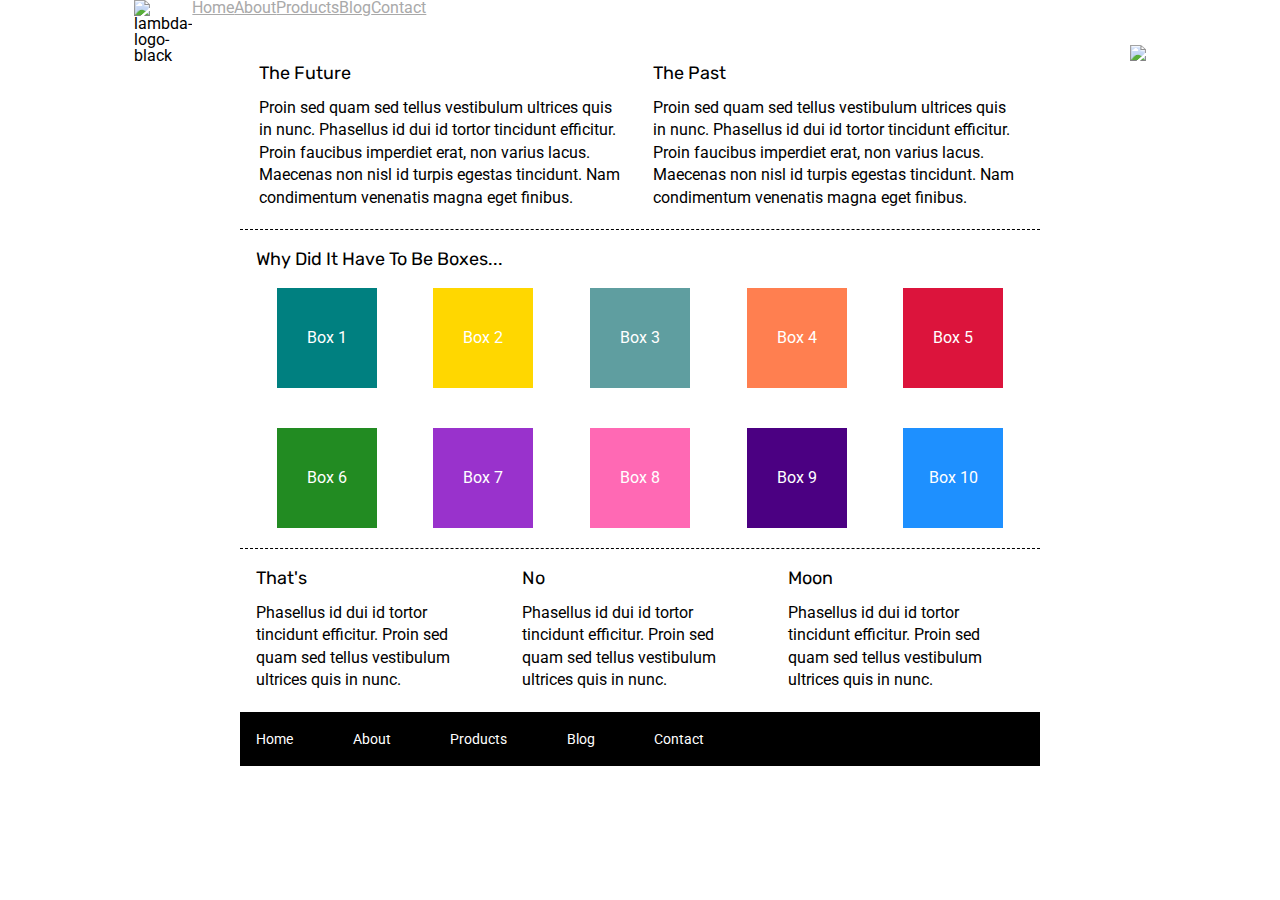
==== index.html @ 194fe97b "fixed missing branch" ====
<!doctype html>

<html lang="en">

<head>
    <meta charset="utf-8">

    <title>Sprint Challenge - Home</title>

    <link href="https://fonts.googleapis.com/css?family=Roboto|Rubik" rel="stylesheet">
    <link rel="stylesheet" href="css/index.css">

</head>

<body>

    <header>

        <nav>
            <div class="links">
                <div>
                    <img src="img/lambda-black.png" alt="lambda-logo-black">
                </div>
                <a class="link-text" href="#">Home</a>
                <a class="link-text" href="about.html">About</a>
                <a class="link-text" href="#">Products</a>
                <a class="link-text" href="#">Blog</a>
                <a class="link-text" href="#">Contact</a>
            </div>

        </nav>
        <div class="header-img">
            <img class="hwy-85" src="img/jumbo.jpg">
        </div>
    </header>
    <div class="container">

        <section class="top-content">
            <div class="text-container">
                <h2>The Future</h2>
                <p>Proin sed quam sed tellus vestibulum ultrices quis in nunc. Phasellus id dui id tortor tincidunt
                    efficitur. Proin faucibus imperdiet erat, non varius lacus. Maecenas non nisl id turpis egestas
                    tincidunt. Nam condimentum venenatis magna eget finibus.</p>
            </div>
            <div class="text-container">
                <h2>The Past</h2>
                <p>Proin sed quam sed tellus vestibulum ultrices quis in nunc. Phasellus id dui id tortor tincidunt
                    efficitur. Proin faucibus imperdiet erat, non varius lacus. Maecenas non nisl id turpis egestas
                    tincidunt. Nam condimentum venenatis magna eget finibus.</p>
            </div>
        </section>

        <section class="middle-content">

            <h2>Why Did It Have To Be Boxes...</h2>

            <div class="boxes">
                <div class="box1">Box 1</div>
                <div class="box2">Box 2</div>
                <div class="box3">Box 3</div>
                <div class="box4">Box 4</div>
                <div class="box5">Box 5</div>
                <div class="box6">Box 6</div>
                <div class="box7">Box 7</div>
                <div class="box8">Box 8</div>
                <div class="box9">Box 9</div>
                <div class="box10">Box 10</div>
            </div>

        </section>

        <section class="bottom-content">

            <div class="text-container">
                <h2>That's</h2>
                <p>Phasellus id dui id tortor tincidunt efficitur. Proin sed quam sed tellus vestibulum ultrices quis in
                    nunc.</p>
            </div>
            <div class="text-container">
                <h2>No</h2>
                <p>Phasellus id dui id tortor tincidunt efficitur. Proin sed quam sed tellus vestibulum ultrices quis in
                    nunc.</p>
            </div>
            <div class="text-container">
                <h2>Moon</h2>
                <p>Phasellus id dui id tortor tincidunt efficitur. Proin sed quam sed tellus vestibulum ultrices quis in
                    nunc.</p>
            </div>

        </section>

        <footer>
            <nav>
                <a href="#">Home</a>
                <a href="#">About</a>
                <a href="#">Products</a>
                <a href="#">Blog</a>
                <a href="#">Contact</a>
            </nav>
        </footer>
    </div><!-- container -->
</body>

</html>
---- css/index.css ----
/* http://meyerweb.com/eric/tools/css/reset/ 
   v2.0 | 20110126
   License: none (public domain)
*/

html, body, div, span, applet, object, iframe,
h1, h2, h3, h4, h5, h6, p, blockquote, pre,
a, abbr, acronym, address, big, cite, code,
del, dfn, em, img, ins, kbd, q, s, samp,
small, strike, strong, sub, sup, tt, var,
b, u, i, center,
dl, dt, dd, ol, ul, li,
fieldset, form, label, legend,
table, caption, tbody, tfoot, thead, tr, th, td,
article, aside, canvas, details, embed, 
figure, figcaption, footer, header, hgroup, 
menu, nav, output, ruby, section, summary,
time, mark, audio, video {
	margin: 0;
	padding: 0;
	border: 0;
	font-size: 100%;
	font: inherit;
	vertical-align: baseline;
}
/* HTML5 display-role reset for older browsers */
article, aside, details, figcaption, figure, 
footer, header, hgroup, menu, nav, section {
	display: block;
}
body {
	line-height: 1;
}
ol, ul {
	list-style: none;
}
blockquote, q {
	quotes: none;
}
blockquote:before, blockquote:after,
q:before, q:after {
	content: '';
	content: none;
}
table {
	border-collapse: collapse;
	border-spacing: 0;
}

* {
    box-sizing: border-box;
}

html, body {
    height: 100%;
    font-family: 'Roboto', sans-serif;
}

h1, h2, h3, h4, h5 {
    font-size: 18px;
    margin-bottom: 15px;
    font-family: 'Rubik', sans-serif;
}

p {
    line-height: 1.4;
}

header {
display: flex;
justify-content: space-around;
align-items: baseline;
}
 header div {

 }


}
nav {
    /* display: flex;
    justify-content: space-around;
    padding-top: 4%; */
}
.links {
    display: flex;
    justify-content: space-around;
    width: 50%;
    
}
.hwy-85 {
    width: 880px;
}

.header-img {
    margin: 0% 0% 0% 27%;
    padding-top: 2%
    
}
.header-img2 {
    margin: 0% 0% 0% 29%;
    padding-top: 2%
    
}

.headerimg2 {
    width: 100%;
}




.container {
    width: 800px;
    margin: 0 auto;
}

.link-text {
color: darkgrey;
}

.top-content {
    display: flex;
    flex-wrap: wrap;
    justify-content: space-evenly;
    margin-bottom: 20px;
    border-bottom: 1px dashed black;
}

.top-content .text-container {
    width: 48%;
    padding: 0 1%;
    padding-bottom: 20px;  
}

.middle-content {
    margin-bottom: 20px;
    border-bottom: 1px dashed black;
}

.middle-content h2 {
    padding: 0 2%;
    margin-bottom: 0;
}

.middle-content .boxes {
    display: flex;
    flex-wrap: wrap;
    justify-content: space-evenly;
}

.middle-content .boxes .box1 {
    width: 12.5%;
    height: 100px;
    background: teal;
    margin: 20px 2.5%;
    color: white;
    display: flex;
    align-items: center;
    justify-content: center;
}

.middle-content .boxes .box2 {
    width: 12.5%;
    height: 100px;
    background: gold;
    margin: 20px 2.5%;
    color: white;
    display: flex;
    align-items: center;
    justify-content: center;
}
.middle-content .boxes .box3 {
    width: 12.5%;
    height: 100px;
    background: cadetblue;
    margin: 20px 2.5%;
    color: white;
    display: flex;
    align-items: center;
    justify-content: center;
}
.middle-content .boxes .box4 {
    width: 12.5%;
    height: 100px;
    background: coral;
    margin: 20px 2.5%;
    color: white;
    display: flex;
    align-items: center;
    justify-content: center;
}
.middle-content .boxes .box5 {
    width: 12.5%;
    height: 100px;
    background: crimson;
    margin: 20px 2.5%;
    color: white;
    display: flex;
    align-items: center;
    justify-content: center;
}
.middle-content .boxes .box6 {
    width: 12.5%;
    height: 100px;
    background: forestgreen;
    margin: 20px 2.5%;
    color: white;
    display: flex;
    align-items: center;
    justify-content: center;
}
.middle-content .boxes .box7 {
    width: 12.5%;
    height: 100px;
    background: darkorchid;
    margin: 20px 2.5%;
    color: white;
    display: flex;
    align-items: center;
    justify-content: center;
}
.middle-content .boxes .box8 {
    width: 12.5%;
    height: 100px;
    background: hotpink;
    margin: 20px 2.5%;
    color: white;
    display: flex;
    align-items: center;
    justify-content: center;
}
.middle-content .boxes .box9 {
    width: 12.5%;
    height: 100px;
    background: indigo;
    margin: 20px 2.5%;
    color: white;
    display: flex;
    align-items: center;
    justify-content: center;
}
.middle-content .boxes .box10 {
    width: 12.5%;
    height: 100px;
    background: dodgerblue;
    margin: 20px 2.5%;
    color: white;
    display: flex;
    align-items: center;
    justify-content: center;
}





.bottom-content {
    display: flex;
    margin: 0 2% 20px;
    justify-content: space-around;
}

.bottom-content .text-container {
    padding-right: 4%;
}

.bottom-content .text-container:last-child {
    padding-right: 0;
}

footer {
    width: 100%;
    background: black;
}

footer nav {
    width: 60%;
    display: flex;
    justify-content: space-between;
    align-items: center;
    padding: 20px 2%;
    font-size: 14px;
}

footer nav a {
    color: white;
    text-decoration: none;


}
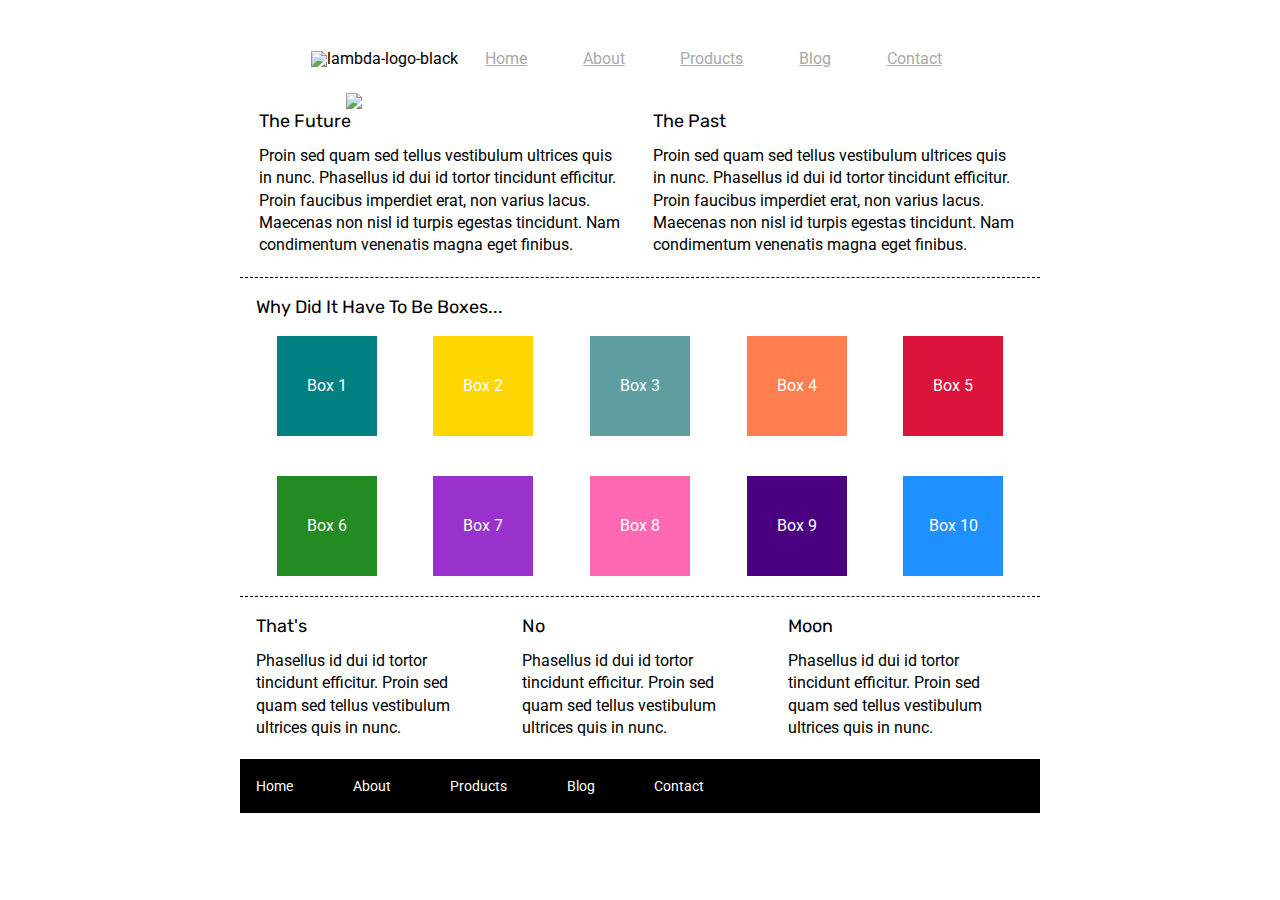
==== commit cc7e7c72: "my sprint challenge work completed by time limit, continuing to work on it." ====
--- a/index.html
+++ b/index.html
@@ -15,12 +15,12 @@
 <body>
 
     <header>
+        <nav>
+            <div>
+                <img src="img/lambda-black.png" alt="lambda-logo-black">
+            </div>
+            <div class="links">
 
-        <nav>
-            <div class="links">
-                <div>
-                    <img src="img/lambda-black.png" alt="lambda-logo-black">
-                </div>
                 <a class="link-text" href="#">Home</a>
                 <a class="link-text" href="about.html">About</a>
                 <a class="link-text" href="#">Products</a>
--- a/css/index.css
+++ b/css/index.css
@@ -66,26 +66,21 @@
     line-height: 1.4;
 }
 
-header {
-display: flex;
-justify-content: space-around;
-align-items: baseline;
-}
- header div {
-
- }
-
+
+nav img{
+    height: 50px;
 
 }
 nav {
-    /* display: flex;
+    display: flex;
+    justify-content: center;
+    padding-top: 4%;
+}
+.links {
+    display: flex;
     justify-content: space-around;
-    padding-top: 4%; */
-}
-.links {
-    display: flex;
-    justify-content: space-around;
-    width: 50%;
+    align-items: center;
+    width: 40%;
     
 }
 .hwy-85 {
@@ -97,14 +92,10 @@
     padding-top: 2%
     
 }
-.header-img2 {
-    margin: 0% 0% 0% 29%;
-    padding-top: 2%
-    
-}
 
 .headerimg2 {
     width: 100%;
+    height: 200px;
 }
 
 
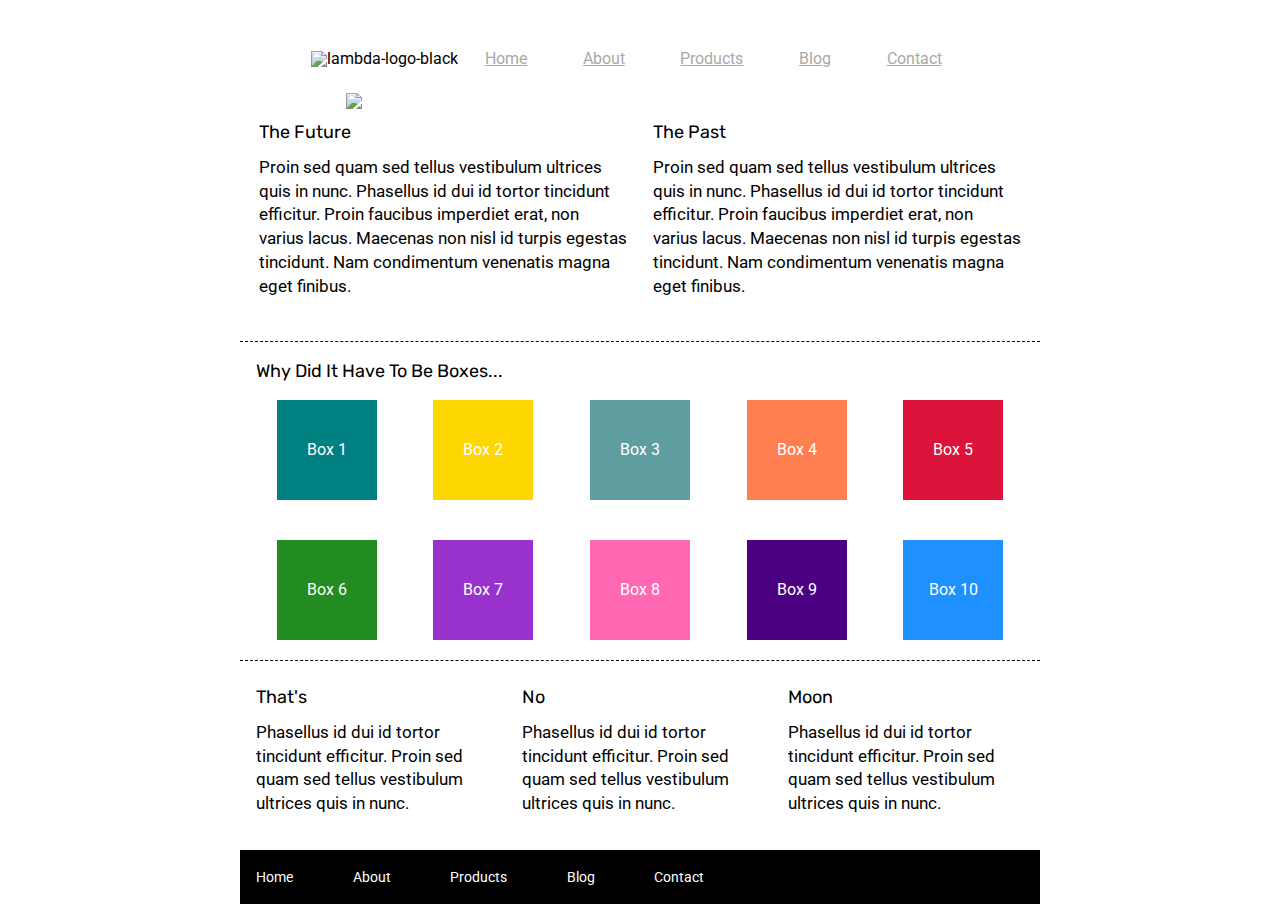
==== commit 7fb9c4b7: "Sprint challenge complete" ====
--- a/index.html
+++ b/index.html
@@ -92,7 +92,7 @@
         <footer>
             <nav>
                 <a href="#">Home</a>
-                <a href="#">About</a>
+                <a href="about.html">About</a>
                 <a href="#">Products</a>
                 <a href="#">Blog</a>
                 <a href="#">Contact</a>
--- a/css/index.css
+++ b/css/index.css
@@ -263,6 +263,7 @@
 footer {
     width: 100%;
     background: black;
+    margin: 0 auto;
 }
 
 footer nav {
@@ -279,4 +280,46 @@
     text-decoration: none;
 
 
-}+}
+.core {
+display:flex;
+}
+
+button {
+    background-color: white;
+    height: 35px;
+    width: 150px;
+    border-radius: 15px;
+    font-size: 16px;
+}
+
+section h3 {
+    padding-top: 3%;
+}
+
+section p {
+    padding-bottom: 6%;
+    font-size: 17px
+}
+
+.core div {
+    padding-bottom: 2%;
+    border-bottom: 1px dashed;
+}
+.core img {
+    padding-bottom: 2%;
+    padding-top: 12%
+}
+
+.footer {
+width:45%;
+margin: 0% 0% 0% 29%;
+}
+
+h2 {
+padding-top: 3%;
+}
+
+.about-footer{
+width: 42%
+}
